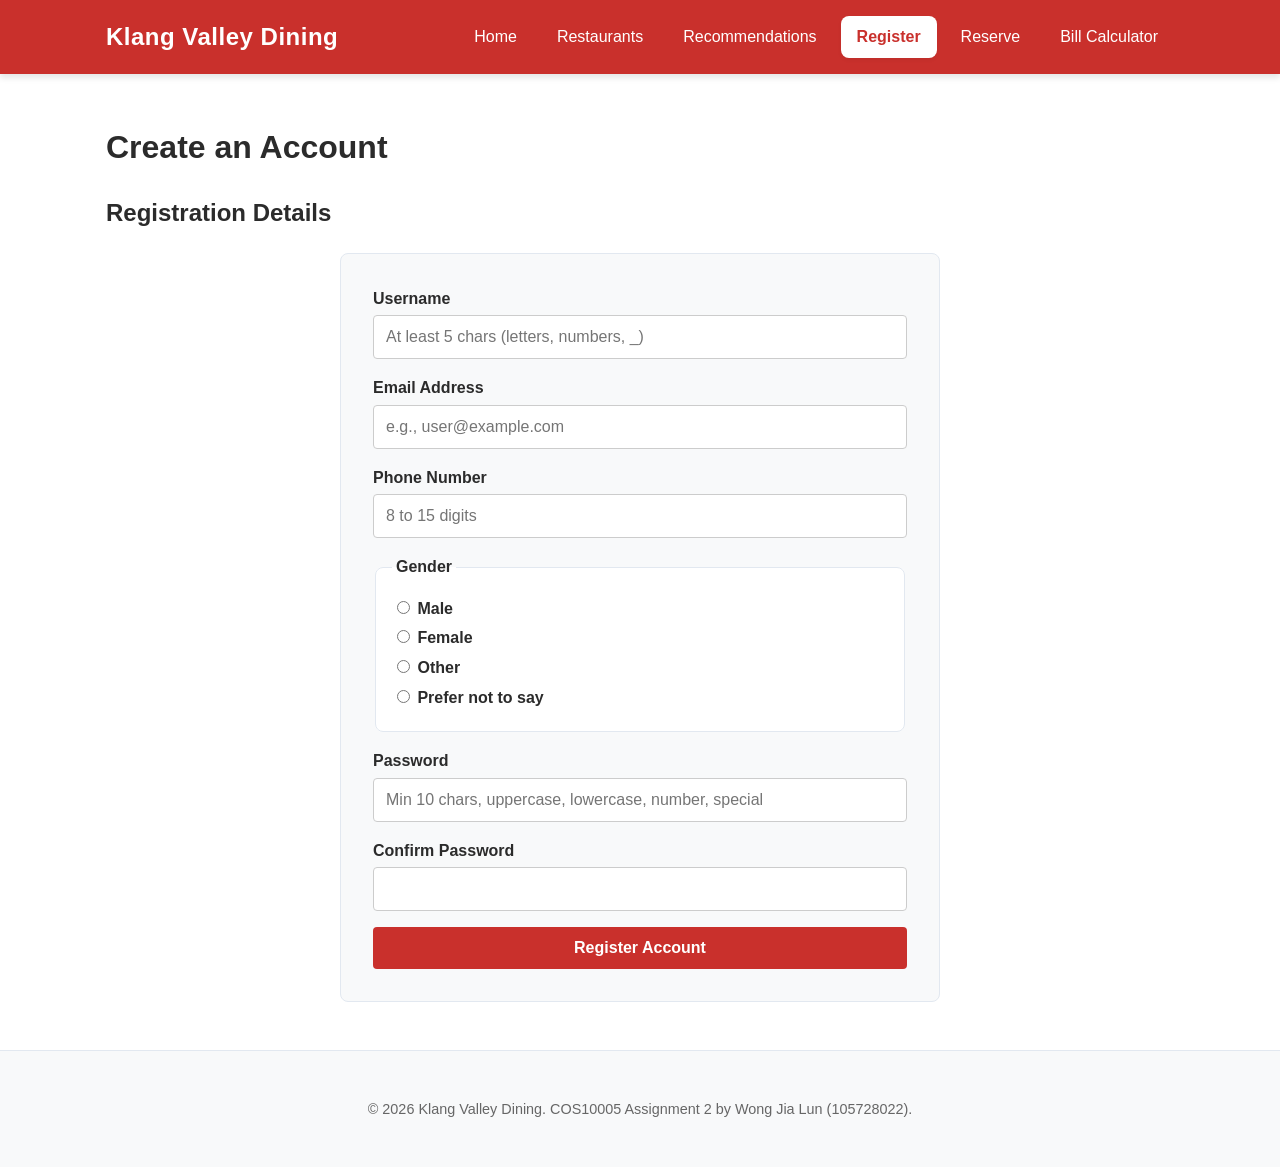
==== assignment2/register.html @ b59c60e5 "Assignment 2 for web development my website for assignment 2" ====
<!DOCTYPE html>
<html lang="en">
<head>
    <meta charset="utf-8">
    <meta name="viewport" content="width=device-width, initial-scale=1">
    <meta name="description" content="Create an account to save your dining preferences and manage your reservations effortlessly.">
    <title>Register | Klang Valley Dining</title>
    <!-- One external stylesheet shared by every page -->
    <link rel="stylesheet" href="css/style.css">
    <!-- One script file shared by every page; "defer" runs it after the HTML is parsed -->
    <script src="js/script.js" defer></script>
</head>
<body>

    <!-- ===== Shared header + navigation ===== -->
    <header class="site-header">
        <div class="header-inner">
            <div class="site-name">Klang Valley Dining</div>
            <nav aria-label="Main navigation">
                <ul class="nav-list">
                    <li><a href="index.html">Home</a></li>
                    <li><a href="restaurants.html">Restaurants</a></li>
                    <li><a href="recommend.html">Recommendations</a></li>
                    <li><a href="register.html" class="active">Register</a></li>
                    <li><a href="reservation.html">Reserve</a></li>
                    <li><a href="bill.html">Bill Calculator</a></li>
                </ul>
            </nav>
        </div>
    </header>

    <!-- ===== Page content ===== -->
    <main>
        <h1>Create an Account</h1>

        <section id="register-section">
            <h2>Registration Details</h2>

            <!-- Form uses novalidate so we can handle all errors via JavaScript -->
            <form id="register-form">
    <div class="form-group">
        <label for="reg-username">Username</label>
        <input type="text" id="reg-username" name="username" placeholder="At least 5 chars (letters, numbers, _)">
        <span id="reg-username-error" class="error-message"></span>
    </div>

    <div class="form-group">
        <label for="reg-email">Email Address</label>
        <input type="text" id="reg-email" name="email" placeholder="e.g., user@example.com">
        <span id="reg-email-error" class="error-message"></span>
    </div>

    <div class="form-group">
        <label for="reg-phone">Phone Number</label>
        <input type="text" id="reg-phone" name="phone" placeholder="8 to 15 digits">
        <span id="reg-phone-error" class="error-message"></span>
    </div>

    <fieldset class="form-group">
        <legend>Gender</legend>
        <label><input type="radio" name="gender" value="male"> Male</label>
        <label><input type="radio" name="gender" value="female"> Female</label>
        <label><input type="radio" name="gender" value="other"> Other</label>
        <label><input type="radio" name="gender" value="prefer_not"> Prefer not to say</label>
        <!-- Error span for gender -->
        <span id="reg-gender-error" class="error-message" style="display:block; margin-top:5px;"></span>
    </fieldset>

    <div class="form-group">
        <label for="reg-password">Password</label>
        <input type="password" id="reg-password" name="password" placeholder="Min 10 chars, uppercase, lowercase, number, special">
        <span id="reg-password-error" class="error-message"></span>
    </div>

    <div class="form-group">
        <label for="reg-confirm">Confirm Password</label>
        <input type="password" id="reg-confirm" name="confirm">
        <span id="reg-confirm-error" class="error-message"></span>
    </div>

    <button type="submit">Register Account</button>
</form>
        </section>
    </main>

    <!-- ===== Shared footer ===== -->
    <footer class="site-footer">
        <p>&copy; 2026 Klang Valley Dining. COS10005 Assignment 2 by Wong Jia Lun (105728022).</p>
    </footer>

</body>
</html>
---- assignment2/css/style.css ----
/* ==========================================================================
   COS10005 Assignment 2 - style.css
   Author: TODO Your Name (TODO Student ID)

   Contents
   1. Design tokens (colours, spacing, fonts)
   2. Base / reset
   3. Layout helpers
   4. Header and navigation
   5. Footer
   6. Restaurant cards
   7. Forms and error messages
   8. Buttons
   9. Responsive: tablet (768px - 1023px)
   10. Responsive: mobile (767px and below)
   ========================================================================== */

/* 1. Design tokens ------------------------------------------------------- */
:root {
    /* Refined palette with high contrast for accessibility */
    --colour-text: #2b2b2b;
    --colour-text-muted: #666666;
    --colour-background: #ffffff;
    --colour-primary: #c9302c; /* Appetizing deep red */
    --colour-primary-hover: #ac2925;
    --colour-primary-text: #ffffff;
    --colour-surface: #f8f9fa; /* Light grey for sections/forms */
    --colour-border: #e2e8f0;
    --colour-error: #d9534f;
    
    /* Spacing and layout elements */
    --space-xs: 0.25rem;
    --space-s: 0.5rem;
    --space-m: 1rem;
    --space-l: 2rem;
    --space-xl: 3rem;
    
    /* Modern system font stack */
    --font-body: 'Segoe UI', Roboto, 'Helvetica Neue', Arial, sans-serif;
    --radius: 8px;
    --shadow-sm: 0 2px 4px rgba(0,0,0,0.05);
    --shadow-md: 0 4px 6px rgba(0,0,0,0.1);
    --transition: all 0.3s ease;
}

/* 2. Base / reset -------------------------------------------------------- */
* { /* Fixed the typo from '-' to '*' */
    box-sizing: border-box;
}

body {
    margin: 0;
    font-family: var(--font-body);
    font-size: 1rem;
    line-height: 1.6;
    color: var(--colour-text);
    background-color: var(--colour-background);
}

h1, h2, h3 {
    color: var(--colour-text);
    margin-top: 0;
}

img {
    max-width: 100%;
    height: auto;
    display: block;
}

/* 3. Layout helpers ------------------------------------------------------ */
main {
    max-width: 1100px;
    margin: 0 auto;
    padding: var(--space-xl) var(--space-m);
    min-height: 70vh; /* Keeps footer at bottom on short pages */
}

/* 4. Header and navigation ----------------------------------------------- */
.site-header {
    background-color: var(--colour-primary);
    color: var(--colour-primary-text);
    box-shadow: var(--shadow-md);
    position: sticky;
    top: 0;
    z-index: 100;
}

.header-inner {
    max-width: 1100px;
    margin: 0 auto;
    padding: var(--space-m);
    display: flex;
    flex-wrap: wrap;
    align-items: center;
    justify-content: space-between;
    gap: var(--space-m);
}

.site-name {
    margin: 0;
    font-size: 1.5rem;
    font-weight: 700;
    letter-spacing: 0.5px;
}

.nav-list {
    list-style: none;
    margin: 0;
    padding: 0;
    display: flex;
    flex-wrap: wrap;
    gap: var(--space-s);
}

.nav-list a {
    display: block;
    padding: var(--space-s) var(--space-m);
    color: var(--colour-primary-text);
    text-decoration: none;
    border-radius: var(--radius);
    transition: var(--transition);
    font-weight: 500;
}

.nav-list a:hover,
.nav-list a:focus {
    background-color: rgba(255, 255, 255, 0.15);
}

.nav-list a.active {
    background-color: var(--colour-primary-text);
    color: var(--colour-primary);
    font-weight: 700;
    box-shadow: var(--shadow-sm);
}

/* --- Hero Image Styles --- */
.hero-container {
    width: 100%;
    height: 400px; /* Constrains the height so text stays visible above the fold */
    border-radius: var(--radius);
    overflow: hidden;
    margin-bottom: var(--space-l);
    box-shadow: var(--shadow-md);
}

#hero-img {
    width: 100%;
    height: 100%;
    object-fit: cover; /* Crops the image to fit the container without squishing it */
    object-position: center; /* Keeps the focus on the center of the food */
}

/* 5. Footer -------------------------------------------------------------- */
.site-footer {
    background-color: var(--colour-surface);
    border-top: 1px solid var(--colour-border);
    padding: var(--space-l) var(--space-m);
    text-align: center;
    color: var(--colour-text-muted);
    font-size: 0.9rem;
}

/* 6. Restaurant cards ---------------------------------------------------- */
#results-container {
    display: grid;
    grid-template-columns: repeat(3, 1fr);
    gap: var(--space-l);
    margin-top: var(--space-l);
}

.restaurant-card {
    background-color: var(--colour-background);
    border: 1px solid var(--colour-border);
    border-radius: var(--radius);
    overflow: hidden;
    box-shadow: var(--shadow-sm);
    transition: var(--transition);
    display: flex;
    flex-direction: column;
}

.restaurant-card:hover {
    transform: translateY(-4px);
    box-shadow: var(--shadow-md);
    border-color: #d1d5db;
}

.restaurant-card img {
    width: 100%;
    height: 200px;
    object-fit: cover;
}

.restaurant-card-content {
    padding: var(--space-m);
    display: flex;
    flex-direction: column;
    flex-grow: 1;
}

.restaurant-card-content h3 {
    margin: 0 0 var(--space-xs) 0;
    font-size: 1.25rem;
}

.restaurant-card-content p {
    color: var(--colour-text-muted);
    margin: 0 0 var(--space-m) 0;
    flex-grow: 1;
}
.restaurant-list {
    display: grid;
    grid-template-columns: repeat(3, 1fr);
    gap: var(--space-l);
    margin-top: var(--space-l);
}

/* 7. Forms and error messages -------------------------------------------- */
form {
    background-color: var(--colour-surface);
    padding: var(--space-l);
    border-radius: var(--radius);
    border: 1px solid var(--colour-border);
    max-width: 600px;
    margin: 0 auto;
}

.form-group {
    margin-bottom: var(--space-m);
}

label {
    display: block;
    font-weight: 600;
    margin-bottom: var(--space-xs);
    color: var(--colour-text);
}

input[type="text"],
input[type="email"],
input[type="number"],
input[type="password"],
input[type="date"],
select {
    width: 100%;
    padding: 0.75rem;
    border: 1px solid #ccc;
    border-radius: 4px;
    font-family: inherit;
    font-size: 1rem;
    transition: var(--transition);
}

input:focus,
select:focus {
    border-color: var(--colour-primary);
    outline: none;
    box-shadow: 0 0 0 3px rgba(201, 48, 44, 0.15); /* Accessible focus ring */
}

fieldset {
    border: 1px solid var(--colour-border);
    border-radius: var(--radius);
    padding: var(--space-m);
    margin-bottom: var(--space-m);
    background-color: var(--colour-background);
}

legend {
    font-weight: bold;
    padding: 0 var(--space-xs);
    color: var(--colour-text);
}

.error-message {
    display: block;
    color: var(--colour-error);
    font-size: 0.85rem;
    margin-top: var(--space-xs);
    font-weight: 500;
}

/* 8. Buttons ------------------------------------------------------------- */
button, 
.btn {
    display: inline-block;
    background-color: var(--colour-primary);
    color: var(--colour-primary-text);
    padding: 0.75rem 1.5rem;
    border: none;
    border-radius: 4px;
    cursor: pointer;
    font-size: 1rem;
    font-weight: 600;
    text-decoration: none;
    text-align: center;
    transition: var(--transition);
    width: 100%;
}

button:hover, 
button:focus,
.btn:hover,
.btn:focus {
    background-color: var(--colour-primary-hover);
    transform: translateY(-1px);
}

/* Card buttons shouldn't span full width unless desired, override here */
.restaurant-card .btn {
    margin-top: auto;
}

/* 9. Responsive: tablet (768px - 1023px) --------------------------------- */
@media (min-width: 768px) and (max-width: 1023px) {
    #results-container,
    .restaurant-list {
        grid-template-columns: repeat(2, 1fr);
    }
}

/* 10. Responsive: mobile (767px and below) ------------------------------- */
@media (max-width: 767px) {
    .header-inner {
        flex-direction: column;
        align-items: stretch;
        text-align: center;
    }

    .site-name {
        margin-bottom: var(--space-s);
    }

    .site-header {
        position: static; /* This stops the header from sticking on phones */
    }

    .nav-list {
        flex-direction: column;
        width: 100%;
        gap: 0;
    }

    .nav-list a {
        border-radius: 0;
        border-bottom: 1px solid rgba(255,255,255,0.1);
        padding: var(--space-m);
    }

    .nav-list a:last-child {
        border-bottom: none;
    }

    #results-container,
    .restaurant-list {
        grid-template-columns: 1fr; /* Stacks to 1 column on phones */
    }

    form {
        padding: var(--space-m);
    }

    .hero-container {
        height: 250px; /* Shorter image on mobile screens */
    }
}
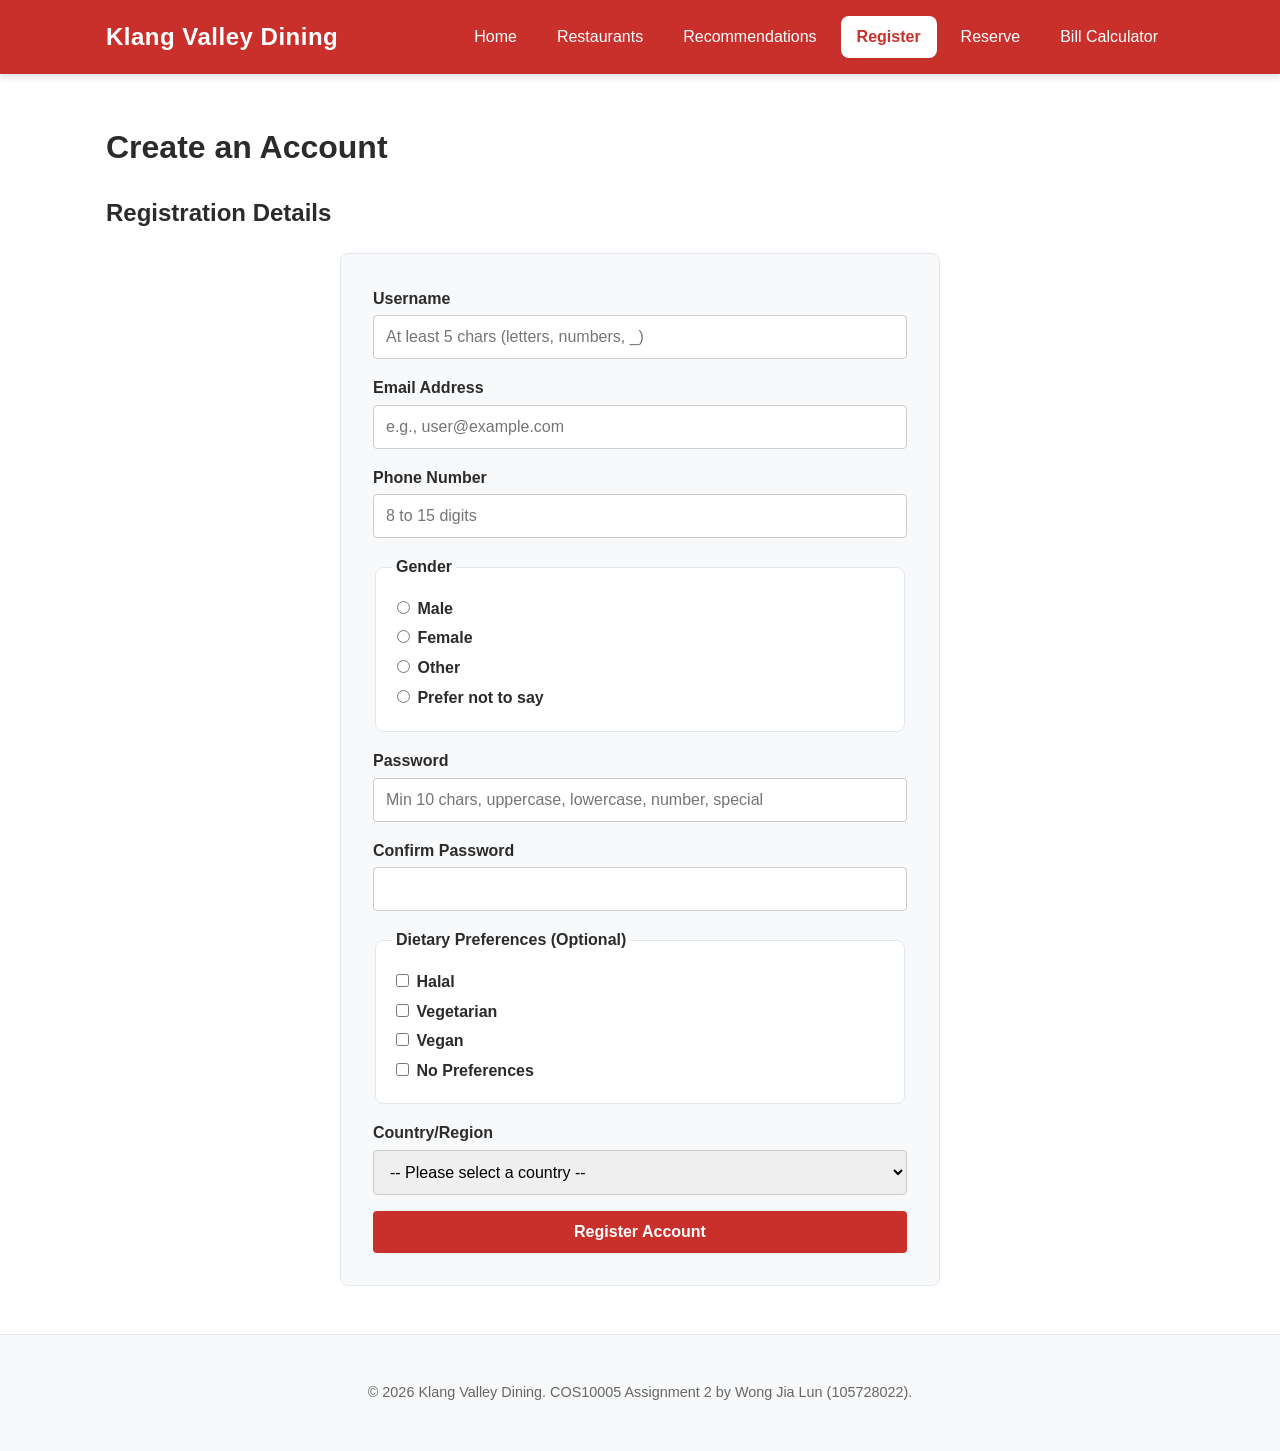
==== commit f4ebdb72: "changed some stuff" ====
--- a/assignment2/register.html
+++ b/assignment2/register.html
@@ -37,7 +37,7 @@
             <h2>Registration Details</h2>
 
             <!-- Form uses novalidate so we can handle all errors via JavaScript -->
-            <form id="register-form">
+            <form id="register-form" action="http://mercury.swin.edu.au/it000000/cos10005/regtest.php" method="POST">
     <div class="form-group">
         <label for="reg-username">Username</label>
         <input type="text" id="reg-username" name="username" placeholder="At least 5 chars (letters, numbers, _)">
@@ -78,6 +78,29 @@
         <span id="reg-confirm-error" class="error-message"></span>
     </div>
 
+    <!-- Dietary Preferences -->
+    <fieldset class="form-group">
+        <legend>Dietary Preferences (Optional)</legend>
+        <label><input type="checkbox" name="dietary" value="halal"> Halal</label>
+        <label><input type="checkbox" name="dietary" value="vegetarian"> Vegetarian</label>
+        <label><input type="checkbox" name="dietary" value="vegan"> Vegan</label>
+        <label><input type="checkbox" name="dietary" value="none"> No Preferences</label>
+    </fieldset>
+
+    <!-- Country/Region -->
+    <div class="form-group">
+        <label for="reg-country">Country/Region</label>
+        <select id="reg-country" name="country" required>
+            <option value="">-- Please select a country --</option>
+            <option value="MY">Malaysia</option>
+            <option value="SG">Singapore</option>
+            <option value="ID">Indonesia</option>
+            <option value="TH">Thailand</option>
+            <option value="OTHER">Other</option>
+        </select>
+        <span id="reg-country-error" class="error-message"></span>
+    </div>
+
     <button type="submit">Register Account</button>
 </form>
         </section>
--- a/assignment2/css/style.css
+++ b/assignment2/css/style.css
@@ -1,6 +1,5 @@
 /* ==========================================================================
    COS10005 Assignment 2 - style.css
-   Author: TODO Your Name (TODO Student ID)
 
    Contents
    1. Design tokens (colours, spacing, fonts)
